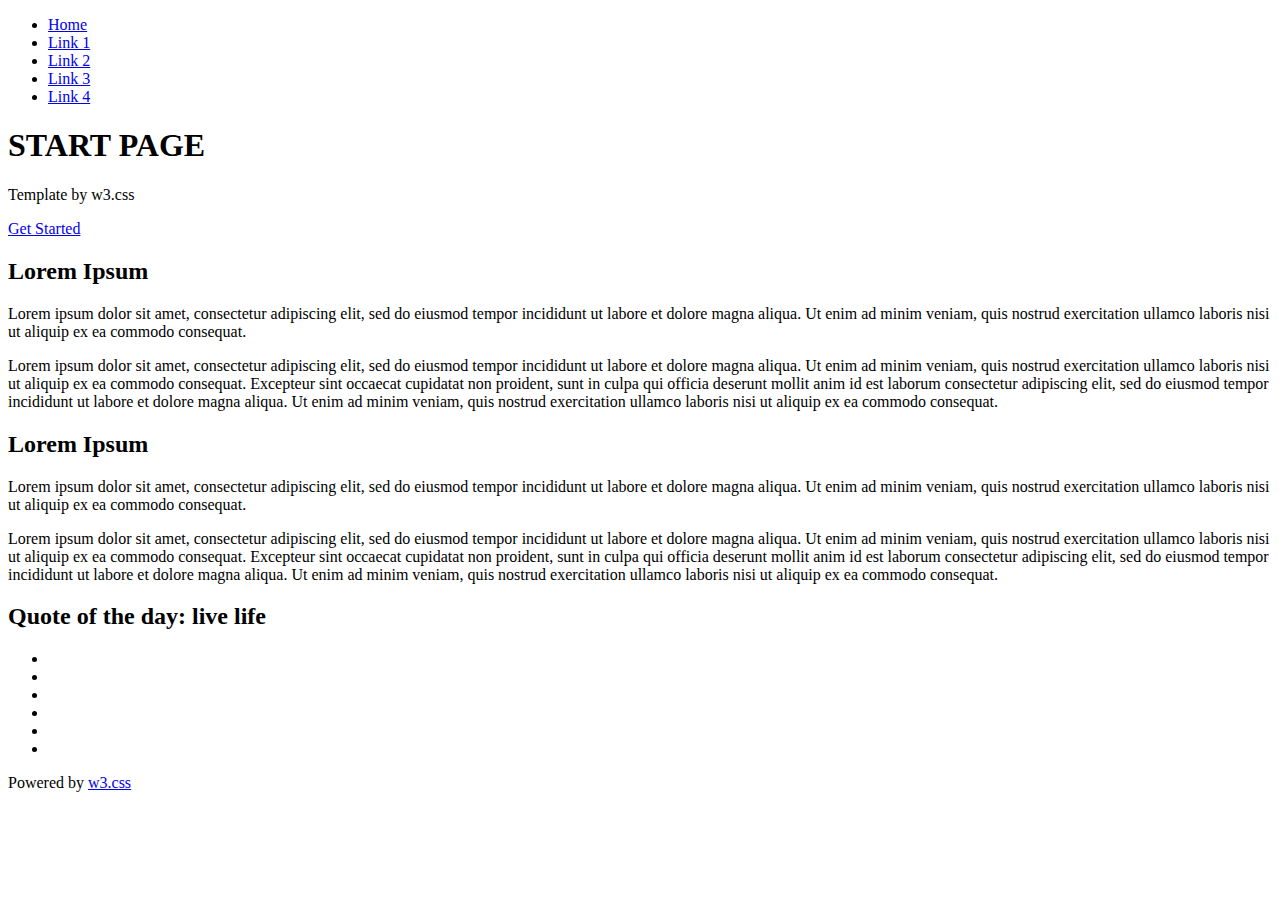
==== index.html @ e6b50c65 "updated" ====
<!DOCTYPE html>
<html lang="en">
  <head>
    <meta charset="UTF-8" />
    <meta http-equiv="X-UA-Compatible" content="IE=edge" />
    <meta name="viewport" content="width=device-width, initial-scale=1.0" />
    <title>Start Page</title>
    <link rel="stylesheet" href="./css/style.css" />
    <link rel="stylesheet" href="./css/general.css" />
    <link rel="stylesheet" href="./css/index.css" />
    <link rel="stylesheet" href="./font-awesome-pro-v6-6/css/all.css" />
  </head>
  <body>
    <div class="navbar">
      <nav class="menu">
        <ul class="menu__list">
          <li class="menu__list--item active"><a href="#">Home</a></li>
          <li class="menu__list--item"><a href="#">Link 1</a></li>
          <li class="menu__list--item"><a href="#">Link 2</a></li>
          <li class="menu__list--item"><a href="#">Link 3</a></li>
          <li class="menu__list--item"><a href="#">Link 4</a></li>
        </ul>
      </nav>
    </div>

    <header class="header">
      <h1 class="header__title">START PAGE</h1>
      <p class="header__text">Template by w3.css</p>
      <a class="header__btn--getstarted" href="#">Get Started</a>
    </header>

    <section class="firstsection">
      <div class="container">
        <div class="firstsection__wrapper">
          <div class="firstsection__left">
            <h2 class="firstsection__left--title">Lorem Ipsum</h2>
            <p class="firstsection__left--description">
              Lorem ipsum dolor sit amet, consectetur adipiscing elit, sed do
              eiusmod tempor incididunt ut labore et dolore magna aliqua. Ut
              enim ad minim veniam, quis nostrud exercitation ullamco laboris
              nisi ut aliquip ex ea commodo consequat.
            </p>
            <p class="firstsection__left--text">
              Lorem ipsum dolor sit amet, consectetur adipiscing elit, sed do
              eiusmod tempor incididunt ut labore et dolore magna aliqua. Ut
              enim ad minim veniam, quis nostrud exercitation ullamco laboris
              nisi ut aliquip ex ea commodo consequat. Excepteur sint occaecat
              cupidatat non proident, sunt in culpa qui officia deserunt mollit
              anim id est laborum consectetur adipiscing elit, sed do eiusmod
              tempor incididunt ut labore et dolore magna aliqua. Ut enim ad
              minim veniam, quis nostrud exercitation ullamco laboris nisi ut
              aliquip ex ea commodo consequat.
            </p>
          </div>
          <div class="firstsection__right">
            <i class="fas fa-anchor"></i>
          </div>
        </div>
      </div>
    </section>

    <section class="secondsection">
      <div class="container">
        <div class="secondsection__wrapper">
          <div class="secondsection__left">
            <i class="fas fa-mug-hot"></i>
          </div>
          <div class="secondsection__right">
            <h2 class="secondsection__right--title">Lorem Ipsum</h2>
            <p class="secondsection__right--description">
              Lorem ipsum dolor sit amet, consectetur adipiscing elit, sed do
              eiusmod tempor incididunt ut labore et dolore magna aliqua. Ut
              enim ad minim veniam, quis nostrud exercitation ullamco laboris
              nisi ut aliquip ex ea commodo consequat.
            </p>
            <p class="secondsection__right--text">
              Lorem ipsum dolor sit amet, consectetur adipiscing elit, sed do
              eiusmod tempor incididunt ut labore et dolore magna aliqua. Ut
              enim ad minim veniam, quis nostrud exercitation ullamco laboris
              nisi ut aliquip ex ea commodo consequat. Excepteur sint occaecat
              cupidatat non proident, sunt in culpa qui officia deserunt mollit
              anim id est laborum consectetur adipiscing elit, sed do eiusmod
              tempor incididunt ut labore et dolore magna aliqua. Ut enim ad
              minim veniam, quis nostrud exercitation ullamco laboris nisi ut
              aliquip ex ea commodo consequat.
            </p>
          </div>
        </div>
      </div>
    </section>

    <section class="banner">
      <div class="banner__wrapper">
        <h2 class="banner__title">Quote of the day: live life</h2>
      </div>
    </section>
    <footer>
      <div class="footer__wrapper">
        <div class="sosial">
          <ul class="sosial__list">
            <li class="sosial__list--item">
              <a href="#"><i class="fab fa-facebook-square"></i></a>
            </li>
            <li class="sosial__list--item">
              <a href="#"><i class="fab fa-instagram"></i></a>
            </li>
            <li class="sosial__list--item">
              <a href="#"><i class="fab fa-snapchat"></i></a>
            </li>
            <li class="sosial__list--item">
              <a href="#"><i class="fab fa-pinterest"></i></a>
            </li>
            <li class="sosial__list--item">
              <a href="#"><i class="fab fa-twitter"></i></a>
            </li>
            <li class="sosial__list--item">
              <a href="#"><i class="fab fa-linkedin"></i></a>
            </li>
          </ul>
        </div>
        <div class="footer__rights">
          <p>
            Powered by
            <a href="https://www.w3schools.com/w3css/default.asp">w3.css</a>
          </p>
        </div>
      </div>
    </footer>
  </body>
</html>
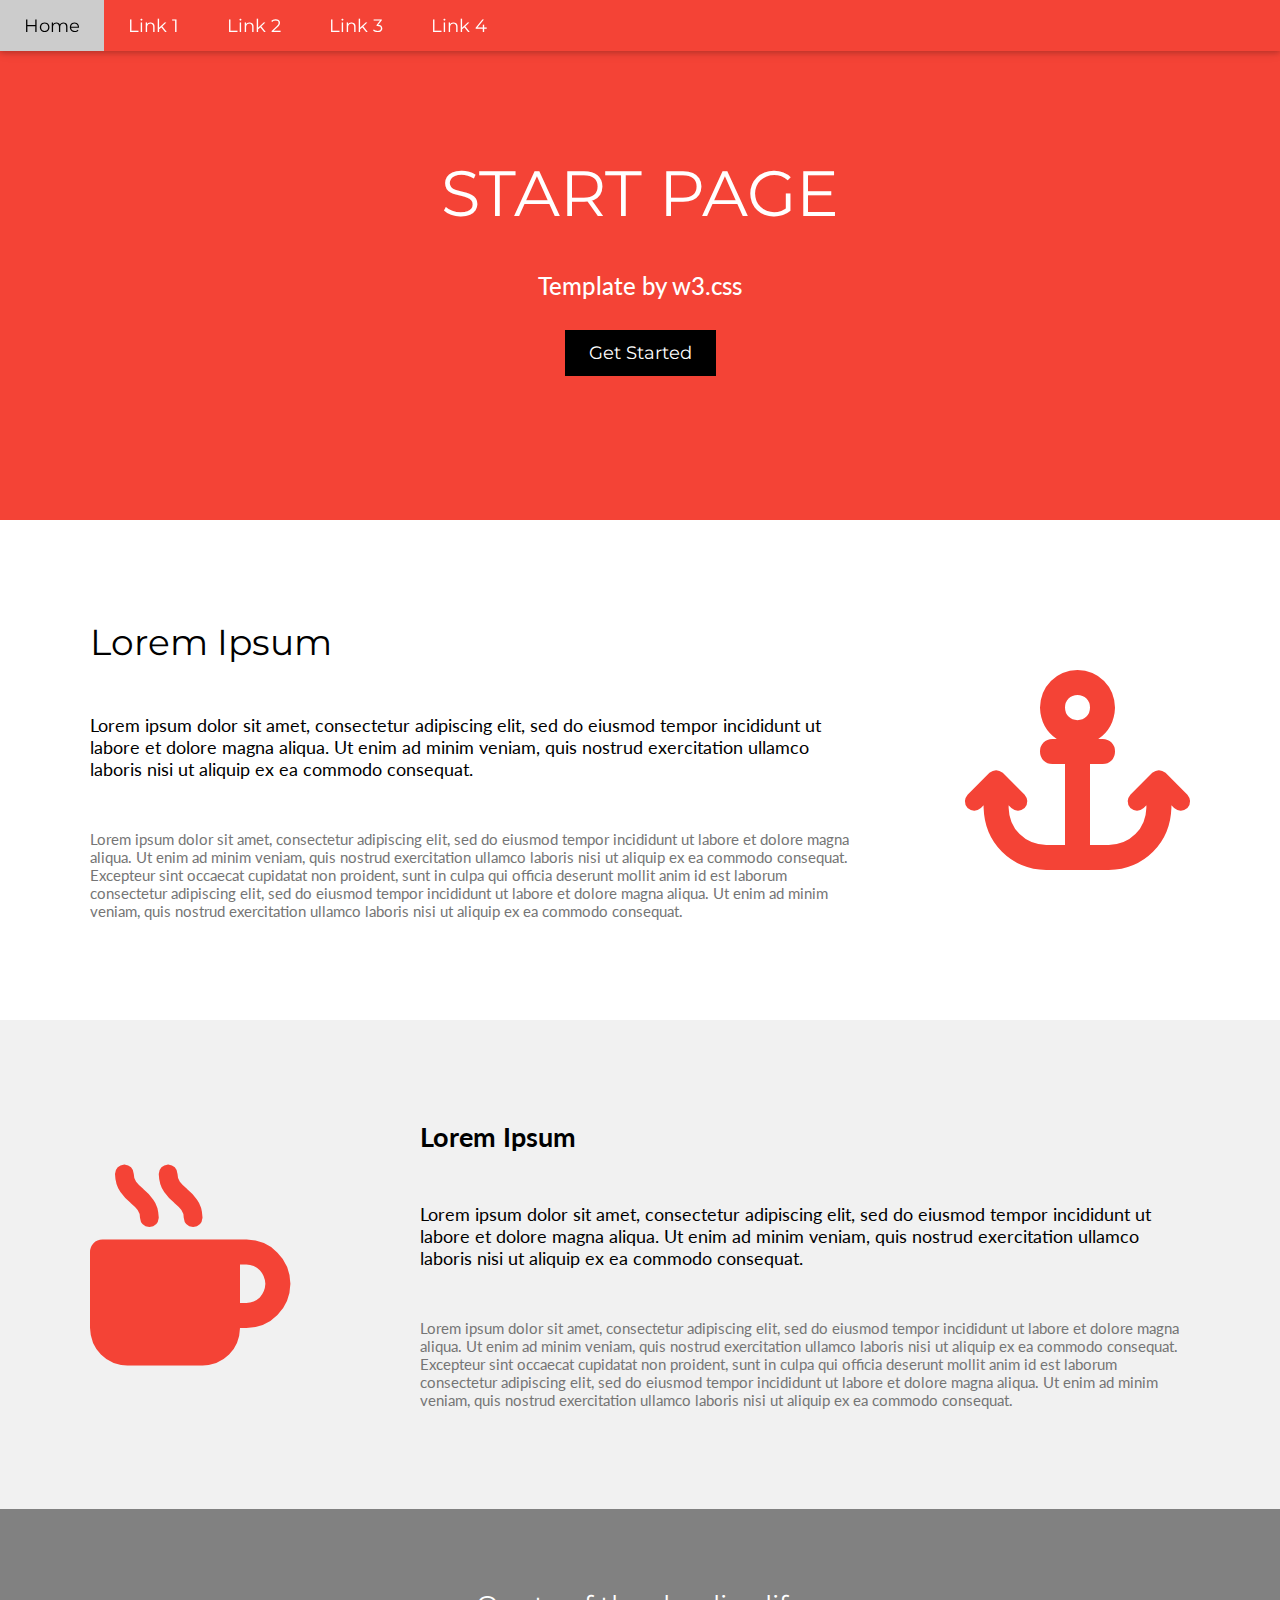
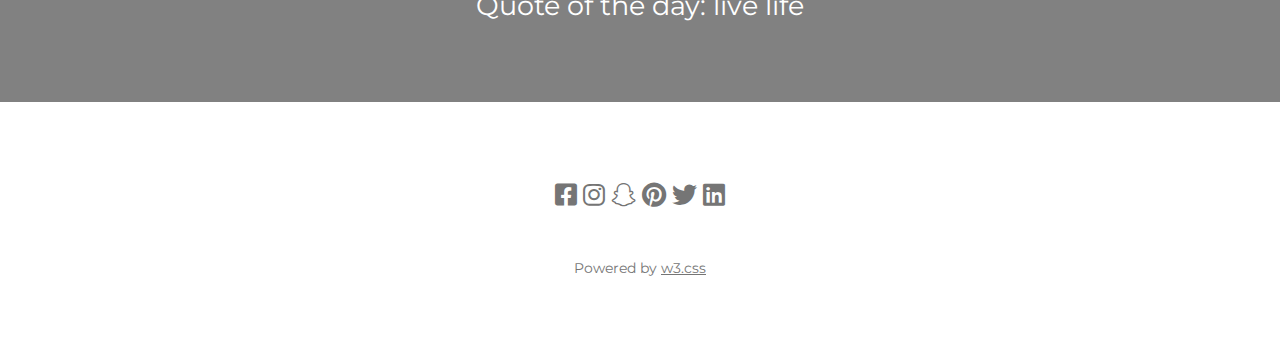
==== commit 213a7642: "fixedproblems" ====
--- a/index.html
+++ b/index.html
@@ -5,10 +5,10 @@
     <meta http-equiv="X-UA-Compatible" content="IE=edge" />
     <meta name="viewport" content="width=device-width, initial-scale=1.0" />
     <title>Start Page</title>
-    <link rel="stylesheet" href="./css/style.css" />
-    <link rel="stylesheet" href="./css/general.css" />
-    <link rel="stylesheet" href="./css/index.css" />
-    <link rel="stylesheet" href="./font-awesome-pro-v6-6/css/all.css" />
+    <link rel="stylesheet" href="./assets/css/style.css" />
+    <link rel="stylesheet" href="./assets/css/general.css" />
+    <link rel="stylesheet" href="./assets/css/index.css" />
+    <link rel="stylesheet" href="./assets/font-awesome-pro-v6-6/css/all.css" />
   </head>
   <body>
     <div class="navbar">
--- a/assets/css/style.css
+++ b/assets/css/style.css
@@ -0,0 +1,45 @@
+@import url("https://fonts.googleapis.com/css2?family=Montserrat:wght@400;500&display=swap");
+@import url("https://fonts.googleapis.com/css2?family=Lato&display=swap");
+*,
+*::after,
+*::before {
+  margin: 0;
+  padding: 0;
+  box-sizing: inherit;
+}
+
+a {
+  color: var(--text-color-white);
+  text-decoration: none;
+  transition: all 0.4s linear !important;
+}
+ul {
+  list-style: none;
+}
+
+:root {
+  --main-font: "Montserrat", sans-serif;
+  --second-font: "Lato", sans-serif;
+  --main-bg-color: #f44336;
+  --main-color: #f44336;
+  --text-color-white: #ffffff;
+  --text-color-gray: #757575;
+  --gray-bg-color: #ccc;
+}
+
+html {
+  font-size: 62.5%;
+  box-sizing: border-box;
+}
+
+body {
+  color: var(--text-color-white);
+  font-size: 1.8rem;
+  font-family: var(--main-font);
+}
+
+.container {
+  max-width: 1100px;
+  width: 100%;
+  margin: auto;
+}
--- a/assets/css/general.css
+++ b/assets/css/general.css
@@ -0,0 +1,72 @@
+.navbar {
+  background: var(--main-bg-color);
+  box-shadow: 0 2px 5px 0 rgba(0, 0, 0, 0.16), 0 2px 10px 0 rgba(0, 0, 0, 0.12);
+  height: 5.1rem;
+  left: 0;
+  overflow: hidden;
+  position: fixed;
+  right: 0;
+}
+
+.menu .menu__list {
+  display: flex;
+  align-items: center;
+  cursor: pointer;
+}
+
+.menu__list--item {
+  padding: 1.5rem 2.4rem;
+}
+
+.menu__list--item:is(.active) {
+  background-color: var(--text-color-white);
+}
+
+.menu__list--item:is(.active):hover {
+  background-color: var(--gray-bg-color);
+}
+.menu__list--item:is(.active) a {
+  color: black !important;
+}
+
+.menu__list--item:hover {
+  background-color: var(--text-color-white);
+}
+
+.menu__list--item:hover a {
+  color: black !important;
+}
+
+footer a {
+  color: var(--text-color-gray);
+  text-decoration: underline;
+}
+footer {
+  color: var(--text-color-gray);
+}
+
+.footer__wrapper {
+  align-items: center;
+  display: flex;
+  flex-direction: column;
+  gap: 5rem;
+  justify-content: center;
+  padding: 8rem;
+}
+
+.sosial__list {
+  display: flex;
+  gap: 6px;
+}
+
+.sosial__list i {
+  font-size: 2.5rem;
+}
+
+.sosial__list--item:hover a {
+  color: var(--gray-bg-color);
+}
+
+.footer__rights {
+  font-size: 1.4rem;
+}
--- a/assets/css/index.css
+++ b/assets/css/index.css
@@ -0,0 +1,86 @@
+.header {
+  background: var(--main-bg-color);
+  display: flex;
+  align-items: center;
+  justify-content: center;
+  flex-direction: column;
+  gap: 3rem;
+  height: 520px;
+}
+
+.header__title {
+  font-size: 6.4rem;
+  font-weight: 400;
+  line-height: 9.6rem;
+}
+
+.header__text {
+  font-size: 2.4rem;
+  font-weight: 500;
+  font-family: var(--second-font);
+}
+
+.header__btn--getstarted {
+  background: black;
+  padding: 1.2rem 2.4rem;
+}
+
+.header__btn--getstarted:hover {
+  background: var(--gray-bg-color);
+  color: black;
+}
+
+.firstsection__wrapper,
+.secondsection__wrapper {
+  align-items: center;
+  color: black;
+  display: flex;
+  font-family: var(--second-font);
+  justify-content: space-between;
+  padding: 10rem 0;
+}
+.secondsection {
+  background: #f1f1f1;
+}
+
+.firstsection__left,
+.secondsection__right {
+  display: flex;
+  flex-direction: column;
+  gap: 5rem;
+  width: 70%;
+}
+
+.firstsection__left--title,
+.secondsection__left--title {
+  font-weight: 400;
+  font-size: 3.6rem;
+  font-family: var(--main-font);
+}
+
+.firstsection__right i,
+.secondsection__left i {
+  font-size: 20rem;
+  color: var(--main-color);
+}
+
+.firstsection__left--text,
+.secondsection__right--text {
+  color: var(--text-color-gray);
+  font-size: 1.5rem;
+  font-weight: 400;
+}
+
+.banner {
+  background: #818181;
+}
+.banner__wrapper {
+  align-items: center;
+  display: flex;
+  justify-content: center;
+  padding: 8rem;
+}
+
+.banner__title {
+  font-weight: 400;
+}
